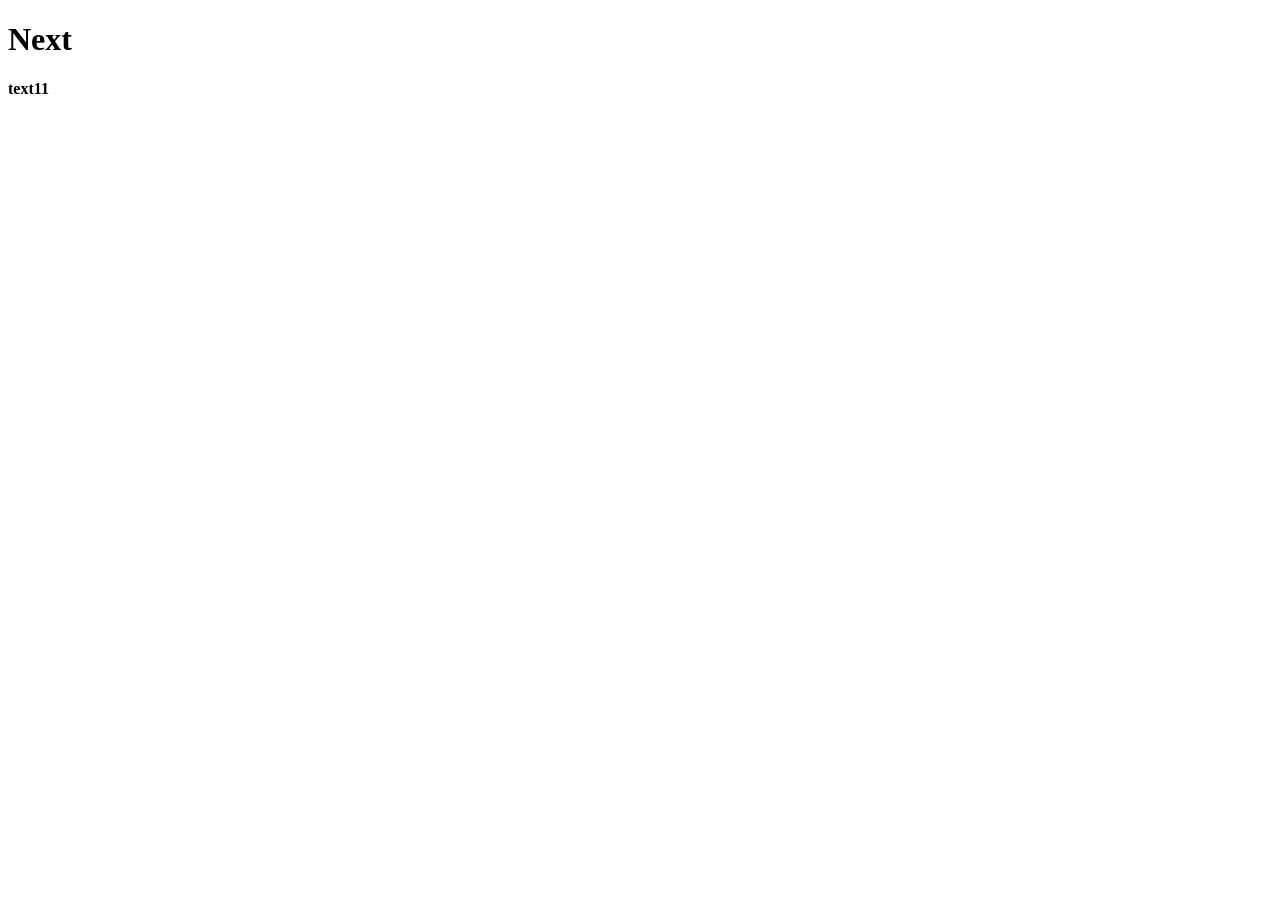
==== index.html @ 9cda5d7a "second commit" ====
<!DOCTYPE html>
<html lang="en">
<head>
    <meta charset="UTF-8">
    <meta http-equiv="X-UA-Compatible" content="IE=edge">
    <meta name="viewport" content="width=device-width, initial-scale=1.0">
    <title>Web Lab # 1</title>
</head>
<script src="js/myscript.js"></script>
<body>
    <h1 class="main"> Next </h1>
    <p>  <b> text11 </b></p>
</body>
</html>
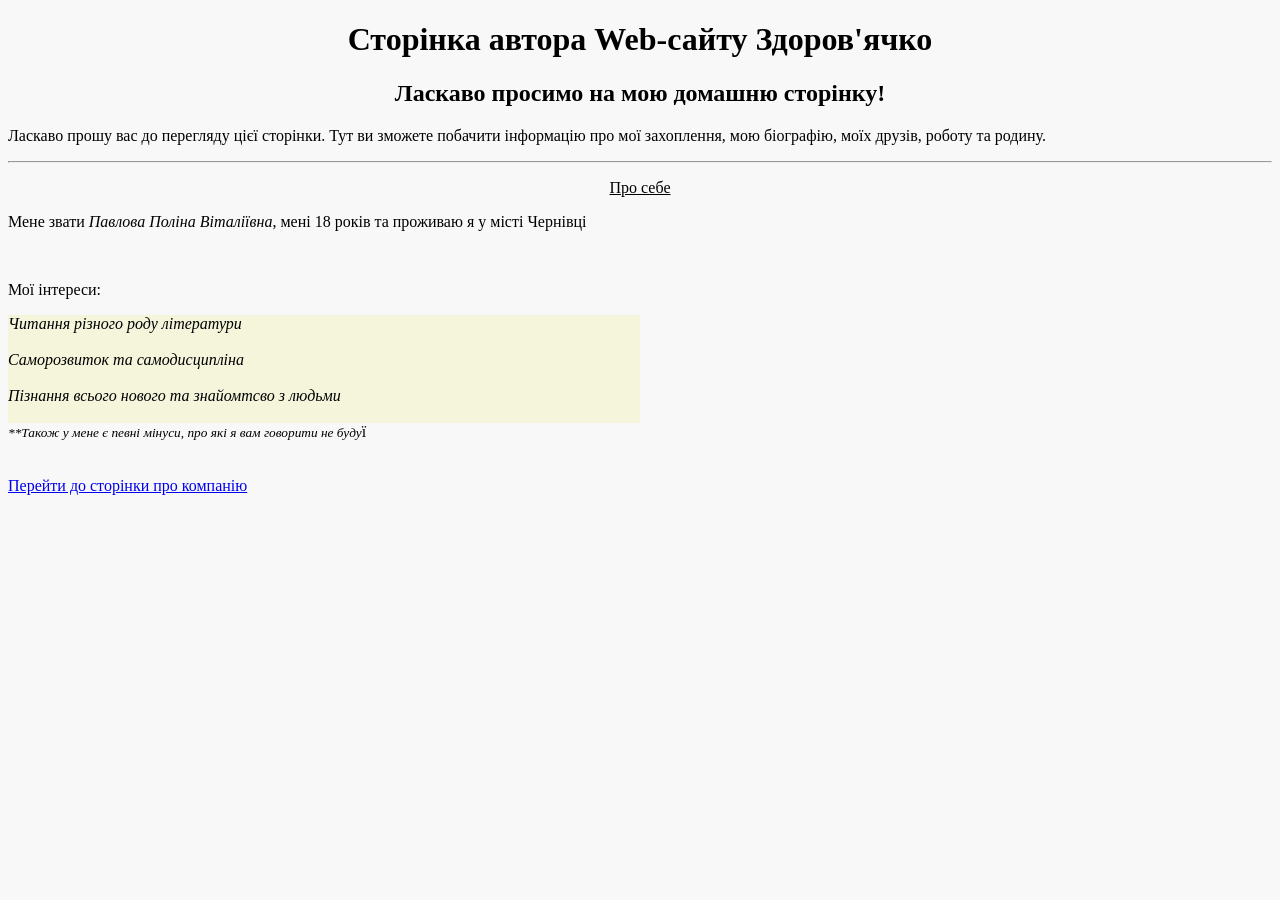
==== commit fa904181: "lab1" ====
--- a/index.html
+++ b/index.html
@@ -2,13 +2,30 @@
 <html lang="en">
 <head>
     <meta charset="UTF-8">
+    <meta name="Author"      content="Павлова Поліна Віталіївна">
+    <meta name="Description"      content="Аптека'Здоров'ячко' пропонує вам великий вибір медичних препаратів та засобів догляду">
+    <meta name="Keywords"      content="Аптека, ліки, симптоми, лікування, резерв ліків, купити ліки, замовити ліки, препарати, самолікування, дешеві ліки, ліцензія">
     <meta http-equiv="X-UA-Compatible" content="IE=edge">
     <meta name="viewport" content="width=device-width, initial-scale=1.0">
-    <title>Web Lab # 1</title>
+    <title>Аптека Здоров'ячко</title>
 </head>
 <script src="js/myscript.js"></script>
-<body>
-    <h1 class="main"> Next </h1>
-    <p>  <b> text11 </b></p>
+<body bgcolor="#f8f8f8">
+    <h1 align="center">Сторінка автора Web-сайту Здоров'ячко</h1>
+    <h2 align="center">Ласкаво просимо на мою домашню сторінку!</h2>
+    <p>Ласкаво прошу вас до перегляду цієї сторінки. Тут ви зможете побачити інформацію про мої захоплення, мою біографію, моїх друзів, роботу та родину.</p>
+    <hr>
+    <p align="center"><u>Про себе</u></p>
+    <p>Мене звати <i> Павлова Поліна Віталіївна</i>, мені 18 років та проживаю я у місті Чернівці</p>
+    <br>
+    <p>Мої інтереси:</p>
+    <div style="background-color: beige; width: 50%;">
+    <i>Читання різного роду літератури</i> <br> <br>
+    <i>Саморозвиток та самодисципліна</i> <br> <br>
+    <i>Пізнання всього нового та знайомтсво з людьми</i> <br> <br>
+</div>
+<small><i>**Також у мене є певні мінуси, про які я вам говорити не буду</i></small>ї
+<br> <br> <br>
+<a href="./about.html">Перейти до сторінки про компанію</a>
 </body>
 </html>
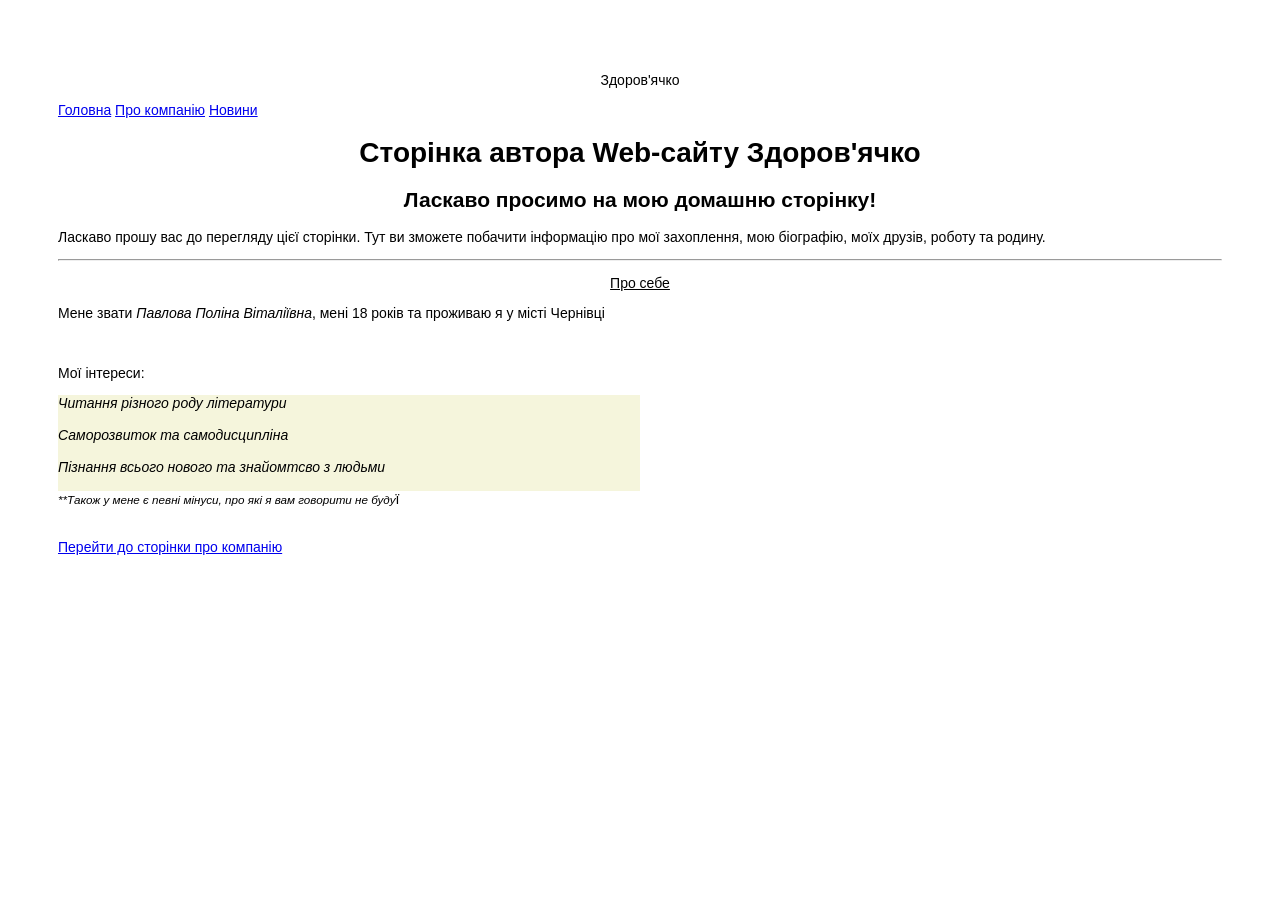
==== commit ab4f3d6b: "Доробила навігацію для сторінок" ====
--- a/index.html
+++ b/index.html
@@ -10,7 +10,14 @@
     <title>Аптека Здоров'ячко</title>
 </head>
 <script src="js/myscript.js"></script>
-<body bgcolor="#f8f8f8">
+<body style="font-family: 'Lucida Sans', 'Lucida Sans Regular', 'Lucida Grande', 'Lucida Sans Unicode', Geneva, Verdana, sans-serif; font-size: 14px; padding: 50px;">
+    <header> 
+<p align="center">Здоров'ячко</p>
+<a href="./index.html">Головна</a>
+<a href="./about.html">Про компанію</a>
+<a href="./news.html">Новини</a> 
+
+    </header>
     <h1 align="center">Сторінка автора Web-сайту Здоров'ячко</h1>
     <h2 align="center">Ласкаво просимо на мою домашню сторінку!</h2>
     <p>Ласкаво прошу вас до перегляду цієї сторінки. Тут ви зможете побачити інформацію про мої захоплення, мою біографію, моїх друзів, роботу та родину.</p>
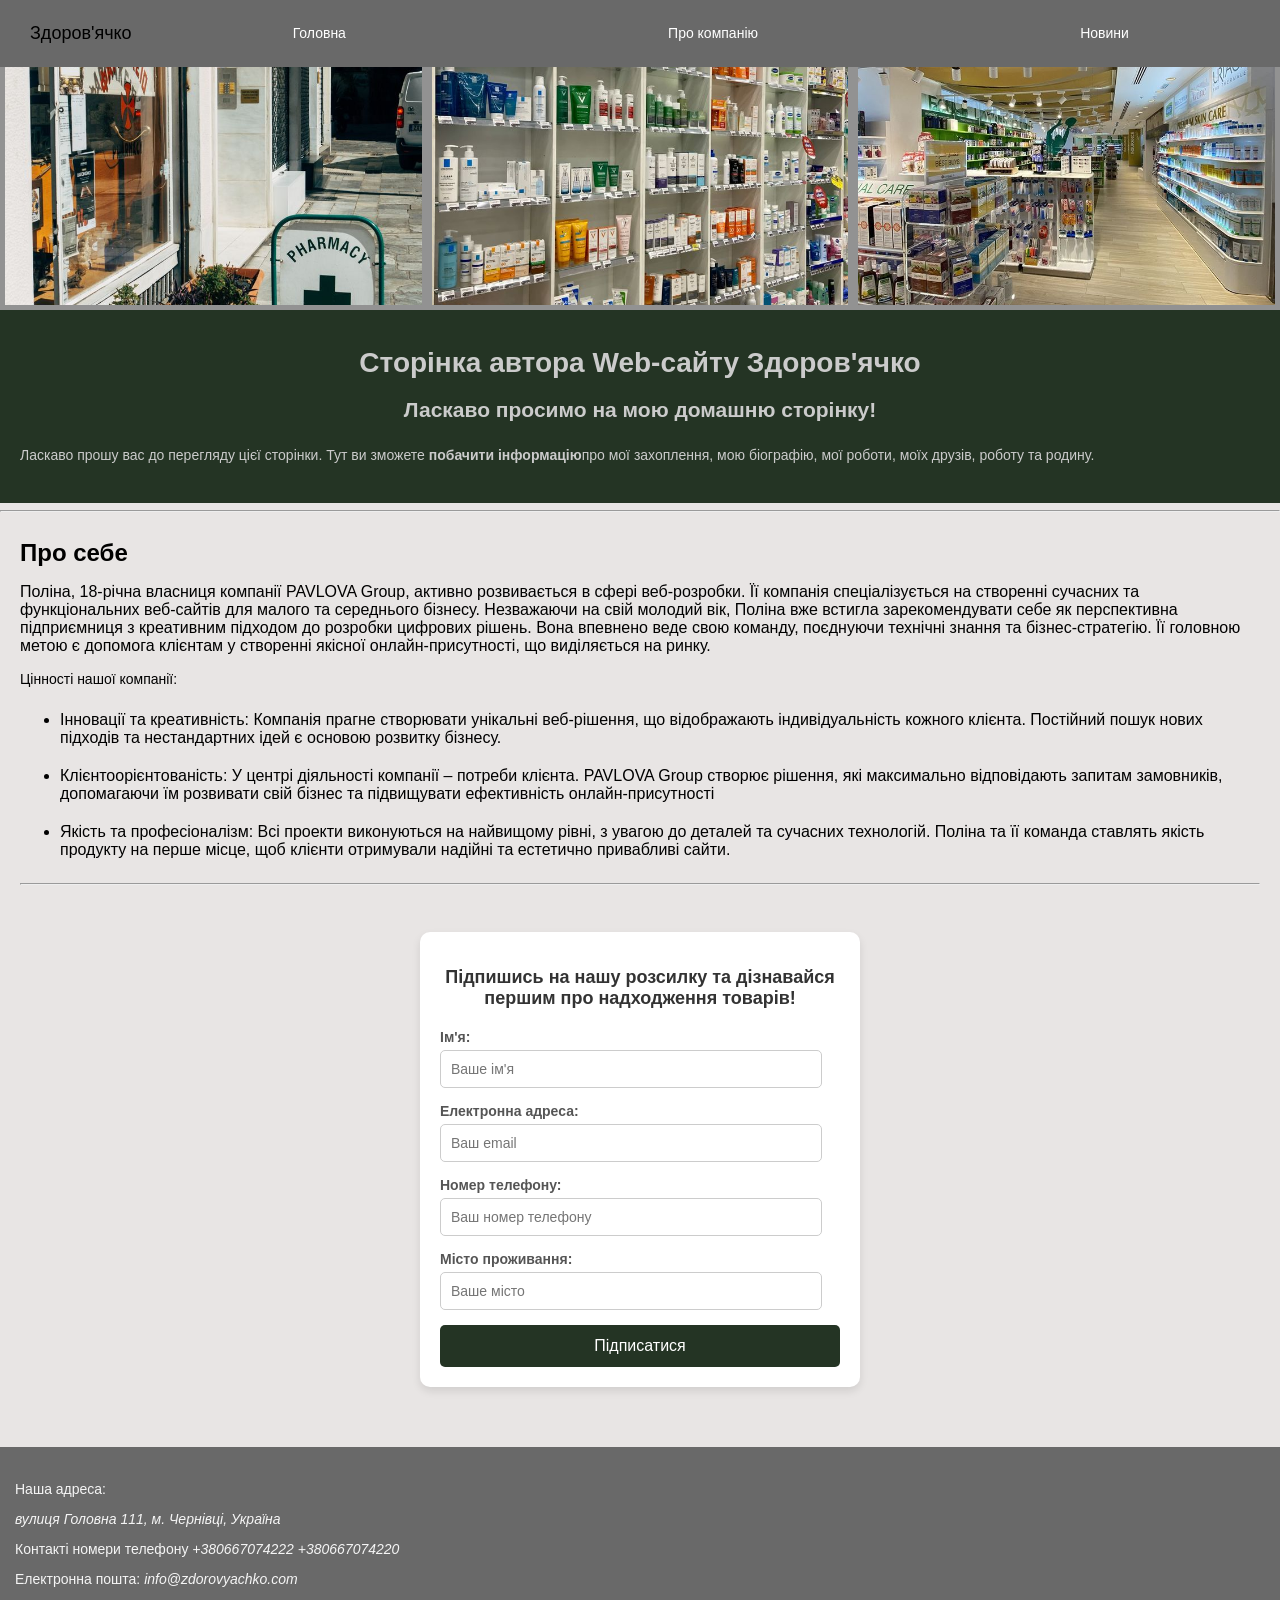
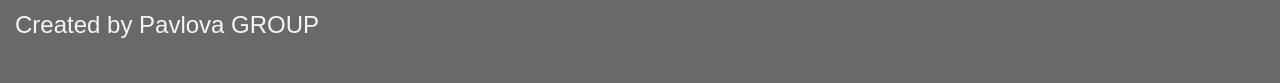
==== commit c8e46923: "Друга лабораторна робота(дороблена)" ====
--- a/index.html
+++ b/index.html
@@ -8,31 +8,92 @@
     <meta http-equiv="X-UA-Compatible" content="IE=edge">
     <meta name="viewport" content="width=device-width, initial-scale=1.0">
     <title>Аптека Здоров'ячко</title>
+    <link rel="stylesheet" href="./style.css">
 </head>
 <script src="js/myscript.js"></script>
-<body style="font-family: 'Lucida Sans', 'Lucida Sans Regular', 'Lucida Grande', 'Lucida Sans Unicode', Geneva, Verdana, sans-serif; font-size: 14px; padding: 50px;">
-    <header> 
-<p align="center">Здоров'ячко</p>
-<a href="./index.html">Головна</a>
-<a href="./about.html">Про компанію</a>
-<a href="./news.html">Новини</a> 
-
-    </header>
-    <h1 align="center">Сторінка автора Web-сайту Здоров'ячко</h1>
-    <h2 align="center">Ласкаво просимо на мою домашню сторінку!</h2>
-    <p>Ласкаво прошу вас до перегляду цієї сторінки. Тут ви зможете побачити інформацію про мої захоплення, мою біографію, моїх друзів, роботу та родину.</p>
-    <hr>
-    <p align="center"><u>Про себе</u></p>
-    <p>Мене звати <i> Павлова Поліна Віталіївна</i>, мені 18 років та проживаю я у місті Чернівці</p>
-    <br>
-    <p>Мої інтереси:</p>
-    <div style="background-color: beige; width: 50%;">
-    <i>Читання різного роду літератури</i> <br> <br>
-    <i>Саморозвиток та самодисципліна</i> <br> <br>
-    <i>Пізнання всього нового та знайомтсво з людьми</i> <br> <br>
+<body>
+    <div class="header-section">
+     <header> 
+        <p class="logo-name" align="center">Здоров'ячко</p>
+        <a href="./index.html">Головна</a>
+        <a href="./about.html">Про компанію</a>
+        <a href="./news.html">Новини</a>
+      </header>
+      <div class="image-header">
+        <img src="./images/image_1.png" alt="pharmacy aesthetic" title="pharmacy">
+        <img src="./images/image_2.png" alt="pharmacy aesthetic" title="pharmacy">
+        <img src="./images/image_4.png" alt="pharmacy aesthetic" title="pharmacy">
+      </div>
+      <div class="header-bio">
+      <h1 align="center">Сторінка автора Web-сайту Здоров'ячко</h1>
+      <h2 align="center">Ласкаво просимо на мою домашню сторінку!</h2>
+      <p>Ласкаво прошу вас до перегляду цієї сторінки. Тут ви зможете <b>побачити інформацію</b>про мої захоплення, мою біографію, мої роботи, моїх друзів, роботу та родину.</p>
+    </div>
+    </div>
+  
+  <hr>
+  <div class="body_section">
+  <div class="about-section">
+    <span>Про себе</span>
+    <p class="bio-pavlova">Поліна, 18-річна власниця компанії PAVLOVA Group,
+       активно розвивається в сфері веб-розробки. Її компанія спеціалізується на
+        створенні сучасних та функціональних веб-сайтів для малого та середнього бізнесу.
+         Незважаючи на свій молодий вік, Поліна вже встигла зарекомендувати себе як перспективна
+          підприємниця з креативним підходом до розробки цифрових рішень. Вона впевнено веде свою команду,
+           поєднуючи технічні знання та бізнес-стратегію. Її головною метою є допомога клієнтам у створенні
+            якісної онлайн-присутності, що виділяється на ринку.</p>
+    <p>Цінності нашої компанії:</p>
+    <div class="interests">
+      <ul class="list">
+      <li>Інновації та креативність: Компанія прагне створювати унікальні веб-рішення, що відображають індивідуальність кожного клієнта. Постійний пошук нових підходів та нестандартних ідей є основою розвитку бізнесу.</li>
+        <li> Клієнтоорієнтованість: У центрі діяльності компанії – потреби клієнта. PAVLOVA Group створює рішення, які максимально відповідають запитам замовників, допомагаючи їм розвивати свій бізнес та підвищувати ефективність онлайн-присутності</li>  
+      <li>Якість та професіоналізм: Всі проекти виконуються на найвищому рівні, з увагою до деталей та сучасних технологій. Поліна та її команда ставлять якість продукту на перше місце, щоб клієнти отримували надійні та естетично привабливі сайти.</li> 
+    </ul>
+    </div>
+  <hr>
+   </div>
+  <div class="registration">
+  <div class="registration-container">
+    <h2>Підпишись на нашу розсилку та дізнавайся першим про надходження товарів!</h2>
+    <form action="#" method="POST" class="registration-form">
+        <label for="name">Ім'я:</label>
+        <input type="text" id="name" name="name" placeholder="Ваше ім'я" required>
+        
+        <label for="email">Електронна адреса:</label>
+        <input type="email" id="email" name="email" placeholder="Ваш email" required>
+        
+        <label for="phone">Номер телефону:</label>
+        <input type="tel" id="phone" name="phone" placeholder="Ваш номер телефону" required>
+        
+        <label for="city">Місто проживання:</label>
+        <input type="text" id="city" name="city" placeholder="Ваше місто" required>
+        
+        <button type="submit">Підписатися</button>
+    </form>
 </div>
-<small><i>**Також у мене є певні мінуси, про які я вам говорити не буду</i></small>ї
-<br> <br> <br>
-<a href="./about.html">Перейти до сторінки про компанію</a>
+</div>
+</div>
+<footer>
+<div class="footer-container">
+  <div class="contacts">
+    <p>Наша адреса:
+    <address id="contact" title="Our address">
+      вулиця Головна 111, м. Чернівці, Україна 
+    </address>
+  </p>
+    <p class="phone-numbers">Контакті номери телефону
+    <em class="important" lang="ua">+380667074222</em>
+    <em class="important" lang="ua">+380667074220</em>
+   </p>
+   <p>
+    Електронна пошта: 
+    <em class="important" lang="ua">info@zdorovyachko.com</em>
+   </p>
+  </div>
+  <div class="author">
+    <p>Created by Pavlova GROUP</p>
+  </div>
+</div>
+</footer>
 </body>
 </html>
--- a/style.css
+++ b/style.css
@@ -0,0 +1,147 @@
+body{
+    font-family: 'Lucida Sans', 'Lucida Sans Regular', 'Lucida Grande', 'Lucida Sans Unicode', Geneva, Verdana, sans-serif; 
+    font-size: 14px; 
+    margin: 0 auto;
+    background-color: rgb(232, 229, 228);
+}
+.logo-name{
+    font-family: 'Trebuchet MS', sans-serif;
+    font-weight: 400;
+    font-size: 18px;
+}
+
+.header-section header{
+    position: fixed;
+    display: flex;
+    padding: 5px 10px;
+    background-color: rgb(105, 105, 105);
+    width: 100%;
+}
+.header-section p{
+   padding-left: 20px;
+}
+.header-section a{
+    margin: 0 auto;
+    padding: 20px;
+    justify-content: center;
+    text-decoration: none;
+}
+a:link{
+   color: white;
+    font-family: 'Trebuchet MS', 'Lucida Sans Unicode', 'Lucida Grande', 'Lucida Sans', Arial, sans-serif;
+}
+a:visited{
+    color: white;
+}
+.header-bio{
+    padding: 20px 0;
+    line-height: 200%;
+    background-color: rgb(36, 52, 36);
+    color: rgb(203, 203, 203);
+}
+[class$="bio"] {
+    align-items: center;
+}
+.image-header{
+    display: flex;
+    justify-content: space-between;
+    align-items: center;
+    width: 100%;
+    background-color: rgb(146, 146, 146);
+}
+img[title="pharmacy"]{
+    width: 100%;
+    height: 300px;
+    max-height: 570px;
+    object-fit: cover;
+    flex: 1 1 0;
+    min-width: 150px;
+    margin: 5px;
+}
+.body_section{
+    padding: 20px;
+}
+.about_section{
+    padding: 20px 0;
+}
+.about-section span:first-child{
+    font-weight: bold;
+    font-size: 24px;
+}
+.about-section p:first-of-type{
+    font-size: 16px;
+}
+.interests:last-child{
+    font-style: italic;
+}
+.list li{
+    padding: 10px 0;
+    font-size: 16px;
+}
+.bio-pavlova::selection{
+    color: red;
+}
+.registration{
+    padding: 20px 0;
+}
+
+.registration-container {
+    background-color: white;
+    padding: 20px;
+    border-radius: 10px;
+    box-shadow: 0 4px 8px rgba(0, 0, 0, 0.1);
+    width: 100%;
+    max-width: 400px;
+    margin: 20px auto;
+}
+
+
+.registration-container h2 {
+    font-size: 18px;
+    color: #333;
+    text-align: center;
+    margin-bottom: 20px;
+}
+
+.registration-form label {
+    display: block;
+    margin-bottom: 5px;
+    color: #555;
+    font-weight: bold;
+}
+
+.registration-form input {
+    width: 90%;
+    padding: 10px;
+    margin-bottom: 15px;
+    border: 1px solid #ccc;
+    border-radius: 5px;
+    font-size: 14px;
+}
+.reistration-form input:in-range{
+    border: 2px solid yellow;
+}
+.registration-form button {
+    width: 100%;
+    padding: 12px;
+    background-color: rgb(36, 52, 36);
+    color: white;
+    border: none;
+    border-radius: 5px;
+    font-size: 16px;
+}
+
+.registration-form button:hover {
+    background-color: rgb(24, 34, 24);
+}
+.footer-container{
+    display: block;
+    background-color: rgb(105, 105, 105);
+    color: whitesmoke;
+    padding: 20px 15px;
+}
+
+.author p{
+    font-weight: 500;
+    font-size: 24px;
+}
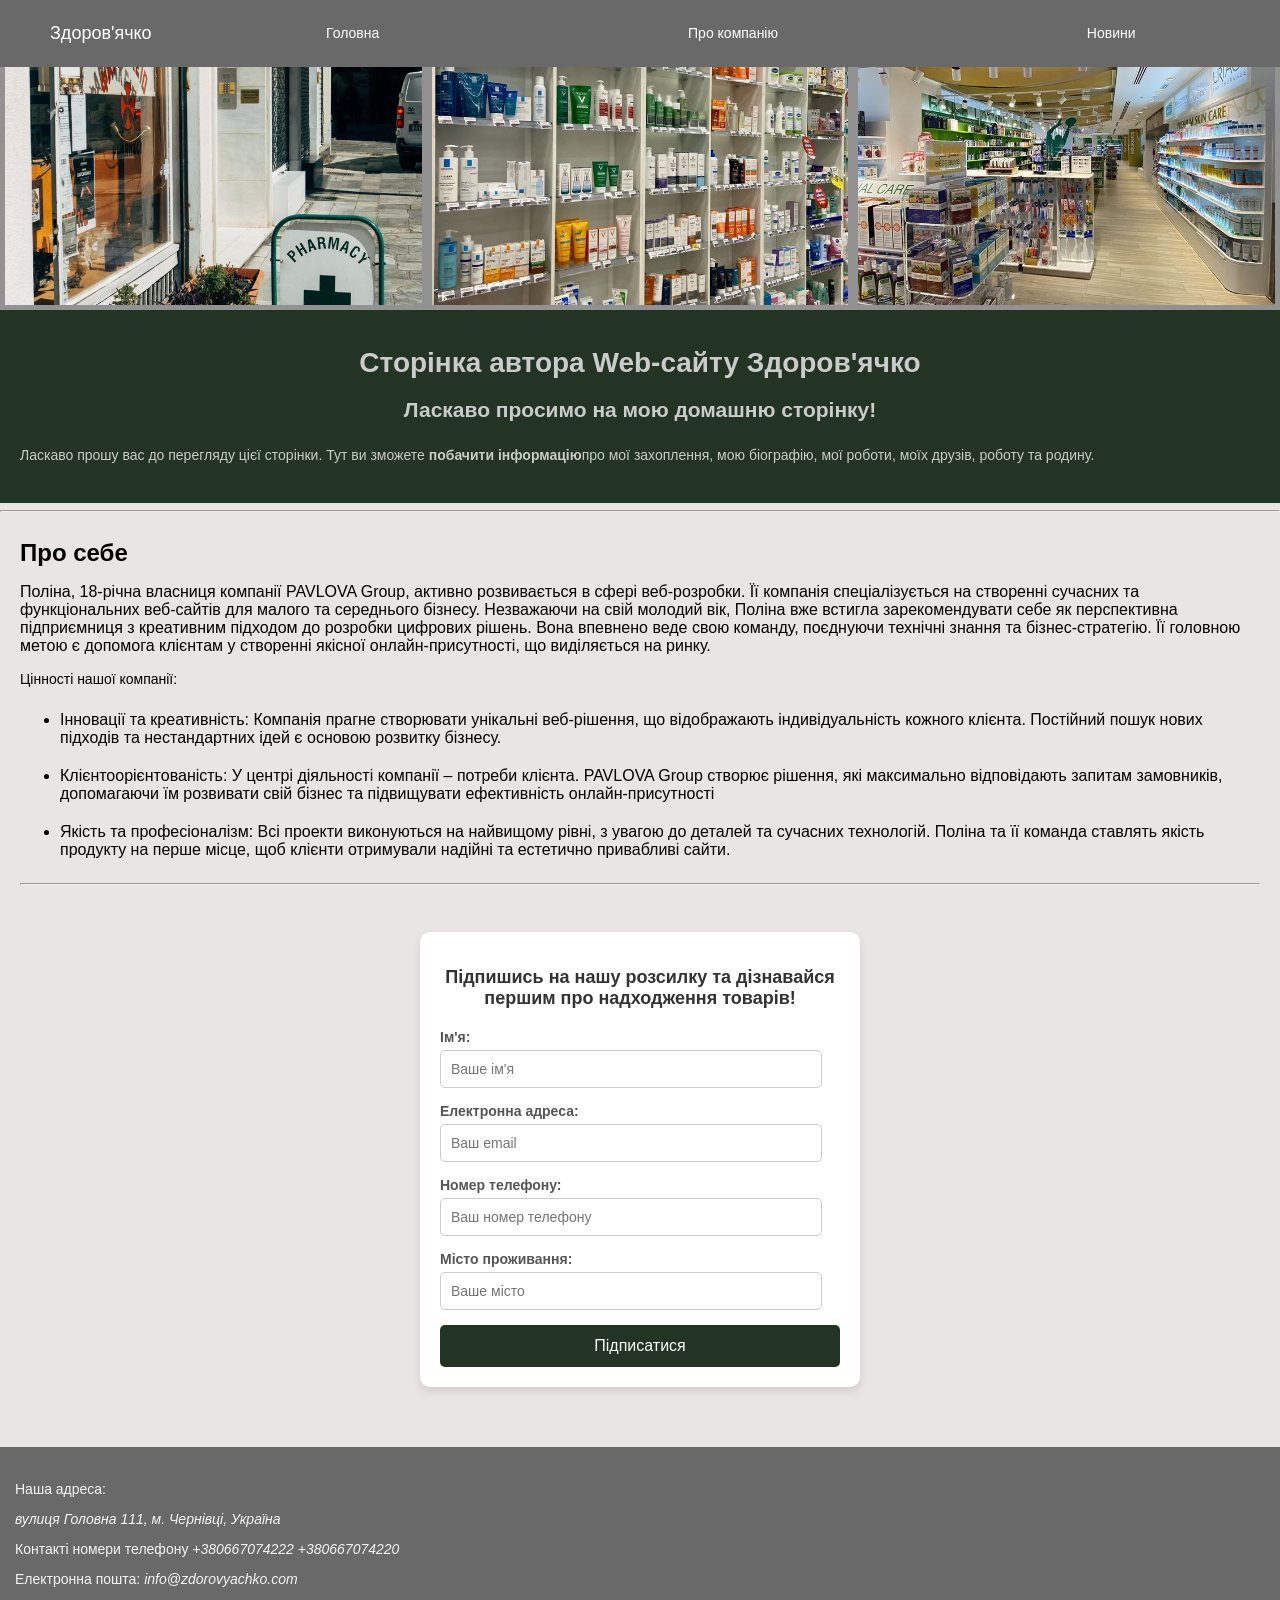
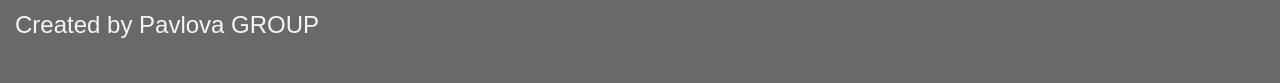
==== commit b8a4662b: "Лабораторна робота №3(зроблено сторінка меню)" ====
--- a/index.html
+++ b/index.html
@@ -14,7 +14,7 @@
 <body>
     <div class="header-section">
      <header> 
-        <p class="logo-name" align="center">Здоров'ячко</p>
+        <p class="logo-name" align="center"><a href="./menu.html">Здоров'ячко</a></p>
         <a href="./index.html">Головна</a>
         <a href="./about.html">Про компанію</a>
         <a href="./news.html">Новини</a>
